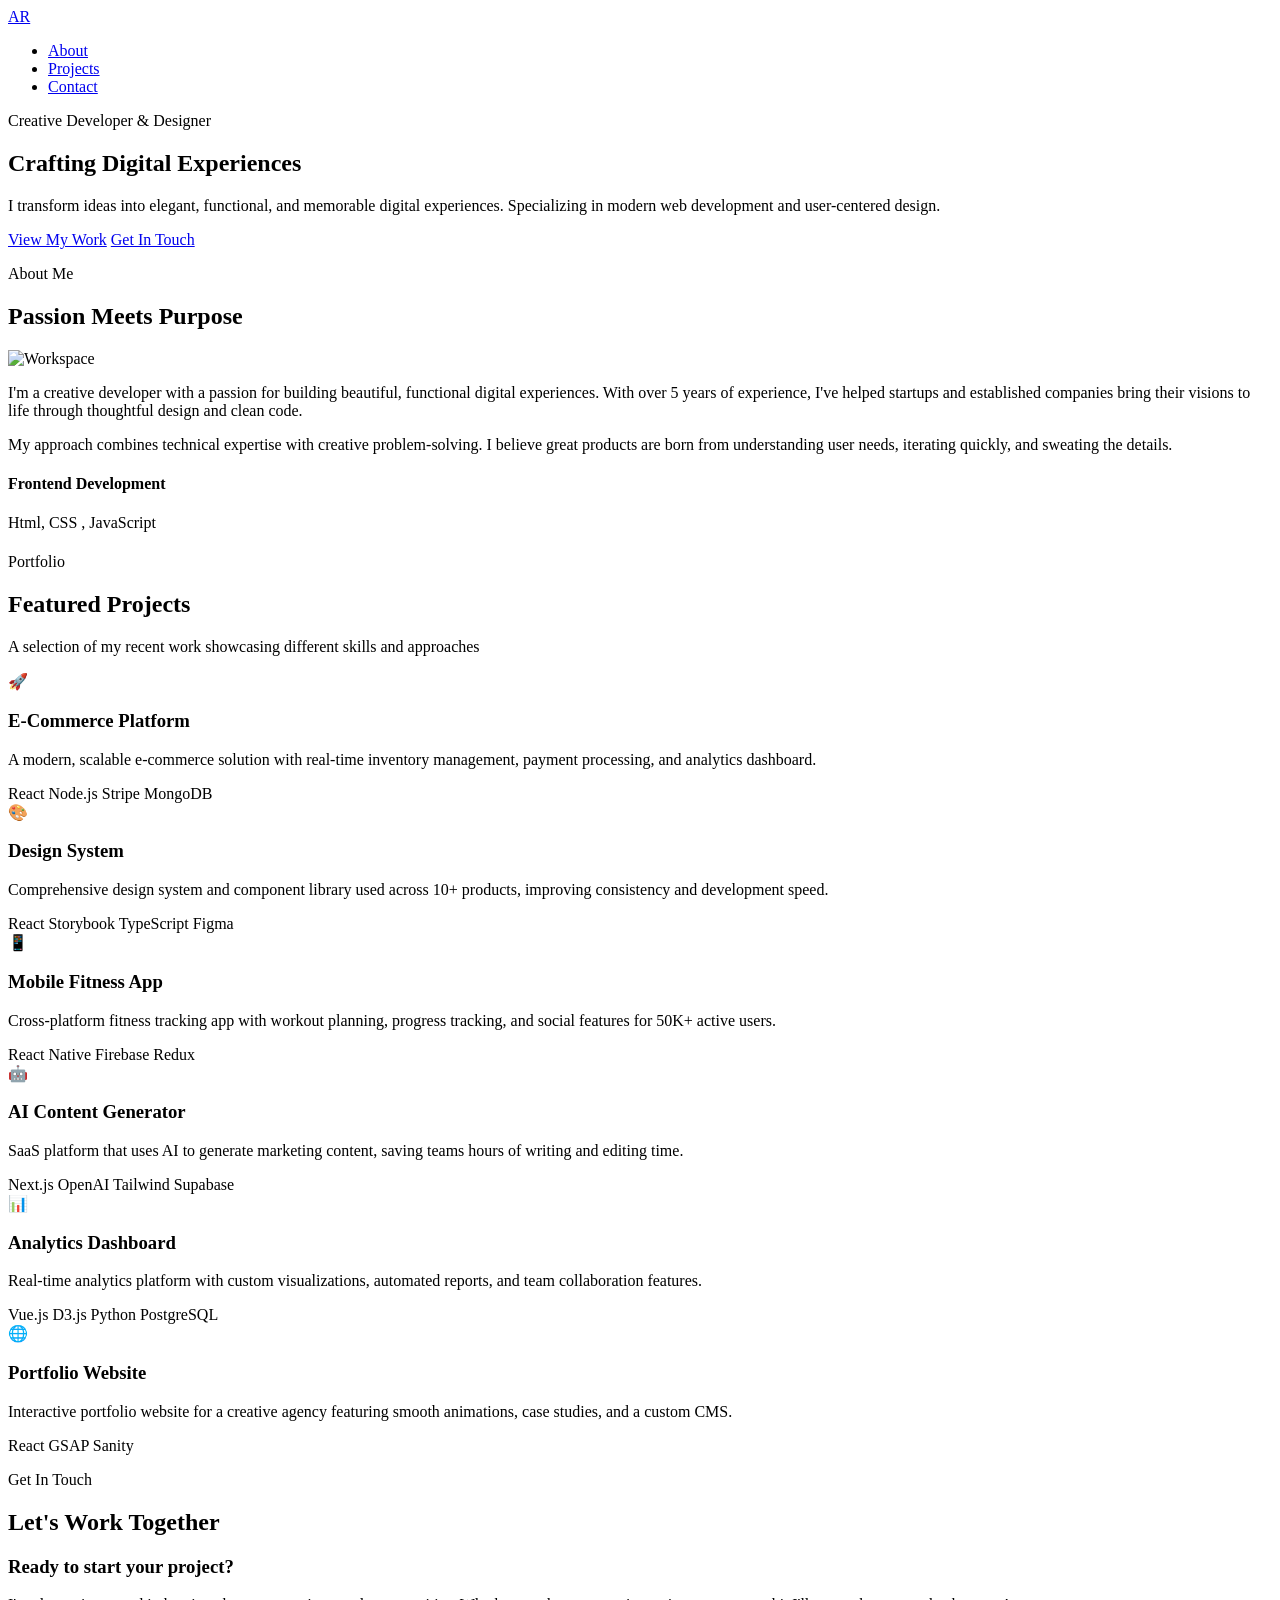
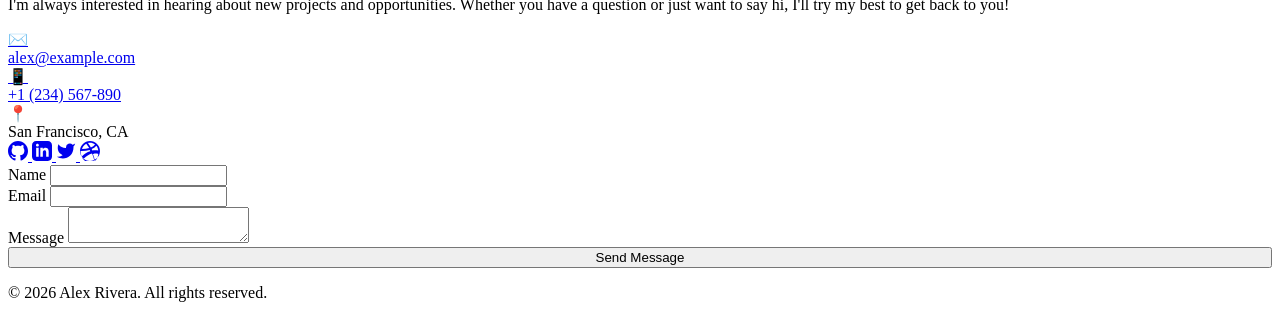
==== docs/index.html @ 1469ede4 "Added for easier access" ====
<!DOCTYPE html>
<html lang="en">
<head>
    <meta charset="UTF-8">
    <meta name="viewport" content="width=device-width, initial-scale=1.0">
    <title>PRem Subedi</title>
    <link href="https://fonts.googleapis.com/css2?family=Playfair+Display:wght@400;700;900&family=DM+Sans:wght@400;500;700&display=swap" rel="stylesheet">
    <link rel="stylesheet" href="style.css">
</head>
<body>
    <!-- Custom Cursor -->
    <div class="cursor-dot"></div>
    <div class="cursor-ring"></div>

    <!-- Navigation -->
    <nav>
        <div class="container">
            <a href="#" class="logo">AR</a>
            <ul class="nav-links">
                <li><a href="#about">About</a></li>
                <li><a href="#projects">Projects</a></li>
                <li><a href="#contact">Contact</a></li>
            </ul>
            <div class="menu-toggle">
                <span></span>
                <span></span>
                <span></span>
            </div>
        </div>
    </nav>

    <!-- Hero Section -->
    <section class="hero">
        <div class="hero-content">
            <p class="hero-subtitle">Creative Developer & Designer</p>
            <h1 class="hero-title">
                Crafting Digital
                <span class="highlight">Experiences</span>
            </h1>
            <p class="hero-description">
                I transform ideas into elegant, functional, and memorable digital experiences. 
                Specializing in modern web development and user-centered design.
            </p>
            <div class="cta-buttons">
                <a href="#projects" class="btn btn-primary">View My Work</a>
                <a href="#contact" class="btn btn-secondary">Get In Touch</a>
            </div>
        </div>
    </section>

    <!-- About Section -->
    <section id="about" class="fade-in">
        <div class="section-header">
            <p class="section-subtitle">About Me</p>
            <h2 class="section-title">Passion Meets Purpose</h2>
        </div>
        <div class="about-content">
            <div class="about-image">
                <img src="https://images.unsplash.com/photo-1498050108023-c5249f4df085?w=800&h=600&fit=crop" alt="Workspace">
            </div>
            <div class="about-text">
                <p>
                    I'm a creative developer with a passion for building beautiful, functional digital experiences. 
                    With over 5 years of experience, I've helped startups and established companies bring their 
                    visions to life through thoughtful design and clean code.
                </p>
                <p>
                    My approach combines technical expertise with creative problem-solving. I believe great 
                    products are born from understanding user needs, iterating quickly, and sweating the details.
                </p>
                <div class="skills-grid">
                    <div class="skill-item">
                        <h4>Frontend Development</h4>
                        <p>Html, CSS , JavaScript</p>
                    </div>
                    <div class="skill-item">
                        <h4></h4>
                        <p></p>
                    </div>
                    <div class="skill-item">
                        <h4></h4>
                        <p></p>
                    </div>
                    <div class="skill-item">
                        <h4></h4>
                        <p></p>
                    </div>
                </div>
            </div>
        </div>
    </section>

    <!-- Projects Section -->
    <section id="projects" class="fade-in">
        <div class="section-header">
            <p class="section-subtitle">Portfolio</p>
            <h2 class="section-title">Featured Projects</h2>
            <p class="section-description">
                A selection of my recent work showcasing different skills and approaches
            </p>
        </div>
        <div class="projects-grid">
            <div class="project-card">
                <div class="project-image">🚀</div>
                <div class="project-content">
                    <h3 class="project-title">E-Commerce Platform</h3>
                    <p class="project-description">
                        A modern, scalable e-commerce solution with real-time inventory management, 
                        payment processing, and analytics dashboard.
                    </p>
                    <div class="project-tags">
                        <span class="tag">React</span>
                        <span class="tag">Node.js</span>
                        <span class="tag">Stripe</span>
                        <span class="tag">MongoDB</span>
                    </div>
                </div>
            </div>

            <div class="project-card">
                <div class="project-image">🎨</div>
                <div class="project-content">
                    <h3 class="project-title">Design System</h3>
                    <p class="project-description">
                        Comprehensive design system and component library used across 10+ products, 
                        improving consistency and development speed.
                    </p>
                    <div class="project-tags">
                        <span class="tag">React</span>
                        <span class="tag">Storybook</span>
                        <span class="tag">TypeScript</span>
                        <span class="tag">Figma</span>
                    </div>
                </div>
            </div>

            <div class="project-card">
                <div class="project-image">📱</div>
                <div class="project-content">
                    <h3 class="project-title">Mobile Fitness App</h3>
                    <p class="project-description">
                        Cross-platform fitness tracking app with workout planning, progress tracking, 
                        and social features for 50K+ active users.
                    </p>
                    <div class="project-tags">
                        <span class="tag">React Native</span>
                        <span class="tag">Firebase</span>
                        <span class="tag">Redux</span>
                    </div>
                </div>
            </div>

            <div class="project-card">
                <div class="project-image">🤖</div>
                <div class="project-content">
                    <h3 class="project-title">AI Content Generator</h3>
                    <p class="project-description">
                        SaaS platform that uses AI to generate marketing content, saving teams hours 
                        of writing and editing time.
                    </p>
                    <div class="project-tags">
                        <span class="tag">Next.js</span>
                        <span class="tag">OpenAI</span>
                        <span class="tag">Tailwind</span>
                        <span class="tag">Supabase</span>
                    </div>
                </div>
            </div>

            <div class="project-card">
                <div class="project-image">📊</div>
                <div class="project-content">
                    <h3 class="project-title">Analytics Dashboard</h3>
                    <p class="project-description">
                        Real-time analytics platform with custom visualizations, automated reports, 
                        and team collaboration features.
                    </p>
                    <div class="project-tags">
                        <span class="tag">Vue.js</span>
                        <span class="tag">D3.js</span>
                        <span class="tag">Python</span>
                        <span class="tag">PostgreSQL</span>
                    </div>
                </div>
            </div>

            <div class="project-card">
                <div class="project-image">🌐</div>
                <div class="project-content">
                    <h3 class="project-title">Portfolio Website</h3>
                    <p class="project-description">
                        Interactive portfolio website for a creative agency featuring smooth animations, 
                        case studies, and a custom CMS.
                    </p>
                    <div class="project-tags">
                        <span class="tag">React</span>
                        <span class="tag">GSAP</span>
                        <span class="tag">Sanity</span>
                    </div>
                </div>
            </div>
        </div>
    </section>

    <!-- Contact Section -->
    <section id="contact" class="fade-in">
        <div class="section-header">
            <p class="section-subtitle">Get In Touch</p>
            <h2 class="section-title">Let's Work Together</h2>
        </div>
        <div class="contact-container">
            <div class="contact-info">
                <h3>Ready to start your project?</h3>
                <p>
                    I'm always interested in hearing about new projects and opportunities. 
                    Whether you have a question or just want to say hi, I'll try my best to get back to you!
                </p>
                <div class="contact-details">
                    <a href="mailto:alex@example.com" class="contact-item">
                        <div class="contact-icon">✉️</div>
                        <span>alex@example.com</span>
                    </a>
                    <a href="tel:+1234567890" class="contact-item">
                        <div class="contact-icon">📱</div>
                        <span>+1 (234) 567-890</span>
                    </a>
                    <div class="contact-item">
                        <div class="contact-icon">📍</div>
                        <span>San Francisco, CA</span>
                    </div>
                </div>
                <div class="social-links">
                    <a href="#" class="social-link" aria-label="GitHub">
                        <svg width="20" height="20" fill="currentColor" viewBox="0 0 24 24">
                            <path d="M12 0c-6.626 0-12 5.373-12 12 0 5.302 3.438 9.8 8.207 11.387.599.111.793-.261.793-.577v-2.234c-3.338.726-4.033-1.416-4.033-1.416-.546-1.387-1.333-1.756-1.333-1.756-1.089-.745.083-.729.083-.729 1.205.084 1.839 1.237 1.839 1.237 1.07 1.834 2.807 1.304 3.492.997.107-.775.418-1.305.762-1.604-2.665-.305-5.467-1.334-5.467-5.931 0-1.311.469-2.381 1.236-3.221-.124-.303-.535-1.524.117-3.176 0 0 1.008-.322 3.301 1.23.957-.266 1.983-.399 3.003-.404 1.02.005 2.047.138 3.006.404 2.291-1.552 3.297-1.23 3.297-1.23.653 1.653.242 2.874.118 3.176.77.84 1.235 1.911 1.235 3.221 0 4.609-2.807 5.624-5.479 5.921.43.372.823 1.102.823 2.222v3.293c0 .319.192.694.801.576 4.765-1.589 8.199-6.086 8.199-11.386 0-6.627-5.373-12-12-12z"/>
                        </svg>
                    </a>
                    <a href="#" class="social-link" aria-label="LinkedIn">
                        <svg width="20" height="20" fill="currentColor" viewBox="0 0 24 24">
                            <path d="M19 0h-14c-2.761 0-5 2.239-5 5v14c0 2.761 2.239 5 5 5h14c2.762 0 5-2.239 5-5v-14c0-2.761-2.238-5-5-5zm-11 19h-3v-11h3v11zm-1.5-12.268c-.966 0-1.75-.79-1.75-1.764s.784-1.764 1.75-1.764 1.75.79 1.75 1.764-.783 1.764-1.75 1.764zm13.5 12.268h-3v-5.604c0-3.368-4-3.113-4 0v5.604h-3v-11h3v1.765c1.396-2.586 7-2.777 7 2.476v6.759z"/>
                        </svg>
                    </a>
                    <a href="#" class="social-link" aria-label="Twitter">
                        <svg width="20" height="20" fill="currentColor" viewBox="0 0 24 24">
                            <path d="M23 3a10.9 10.9 0 01-3.14 1.53 4.48 4.48 0 00-7.86 3v1A10.66 10.66 0 013 4s-4 9 5 13a11.64 11.64 0 01-7 2c9 5 20 0 20-11.5a4.5 4.5 0 00-.08-.83A7.72 7.72 0 0023 3z"/>
                        </svg>
                    </a>
                    <a href="#" class="social-link" aria-label="Dribbble">
                        <svg width="20" height="20" fill="currentColor" viewBox="0 0 24 24">
                            <path d="M12 0c-6.628 0-12 5.373-12 12s5.372 12 12 12 12-5.373 12-12-5.372-12-12-12zm9.885 11.441c-2.575-.422-4.943-.445-7.103-.073-.244-.563-.49-1.125-.767-1.68 2.31-1 4.165-2.358 5.548-4.082 1.35 1.594 2.197 3.619 2.322 5.835zm-3.842-7.282c-1.205 1.554-2.868 2.783-4.986 3.68-1.016-1.861-2.178-3.676-3.488-5.438.779-.197 1.591-.314 2.431-.314 2.275 0 4.368.779 6.043 2.072zm-10.516-.993c1.331 1.742 2.511 3.538 3.537 5.381-2.43.715-5.331 1.082-8.684 1.105.692-2.835 2.601-5.193 5.147-6.486zm-5.522 8.834h.006c3.582-.009 6.765-.419 9.553-1.23.244.493.49.992.725 1.496-3.868 1.118-7.242 3.24-10.124 6.356-.908-1.724-1.416-3.67-1.416-5.744 0-.277.028-.549.056-.821v-.057zm2.982 8.778c2.612-2.82 5.738-4.776 9.37-5.874.122.25.233.501.344.753 1.361 3.083 2.302 6.549 2.816 10.396-1.19.521-2.497.806-3.873.806-3.695 0-6.943-1.658-9.113-4.26-.403-.43-.778-.889-1.125-1.375-.26-.355-.498-.724-.719-1.108zm13.059 4.563c-.438-3.568-1.299-6.778-2.581-9.62.139-.046.283-.087.422-.133 2.02-.566 4.047-.589 6.07-.062-.278 4.015-2.373 7.457-5.497 9.477-.123.068-.252.134-.414.338z"/>
                        </svg>
                    </a>
                </div>
            </div>
            <div class="contact-form">
                <form id="contactForm">
                    <div class="form-group">
                        <label for="name">Name</label>
                        <input type="text" id="name" name="name" required>
                    </div>
                    <div class="form-group">
                        <label for="email">Email</label>
                        <input type="email" id="email" name="email" required>
                    </div>
                    <div class="form-group">
                        <label for="message">Message</label>
                        <textarea id="message" name="message" required></textarea>
                    </div>
                    <button type="submit" class="btn btn-primary" style="width: 100%;">Send Message</button>
                </form>
            </div>
        </div>
    </section>

    <!-- Footer -->
    <footer>
        <p>&copy; 2026 Alex Rivera. All rights reserved.</p>
    </footer>

    <script src="script.js"></script>
</body>
</html>
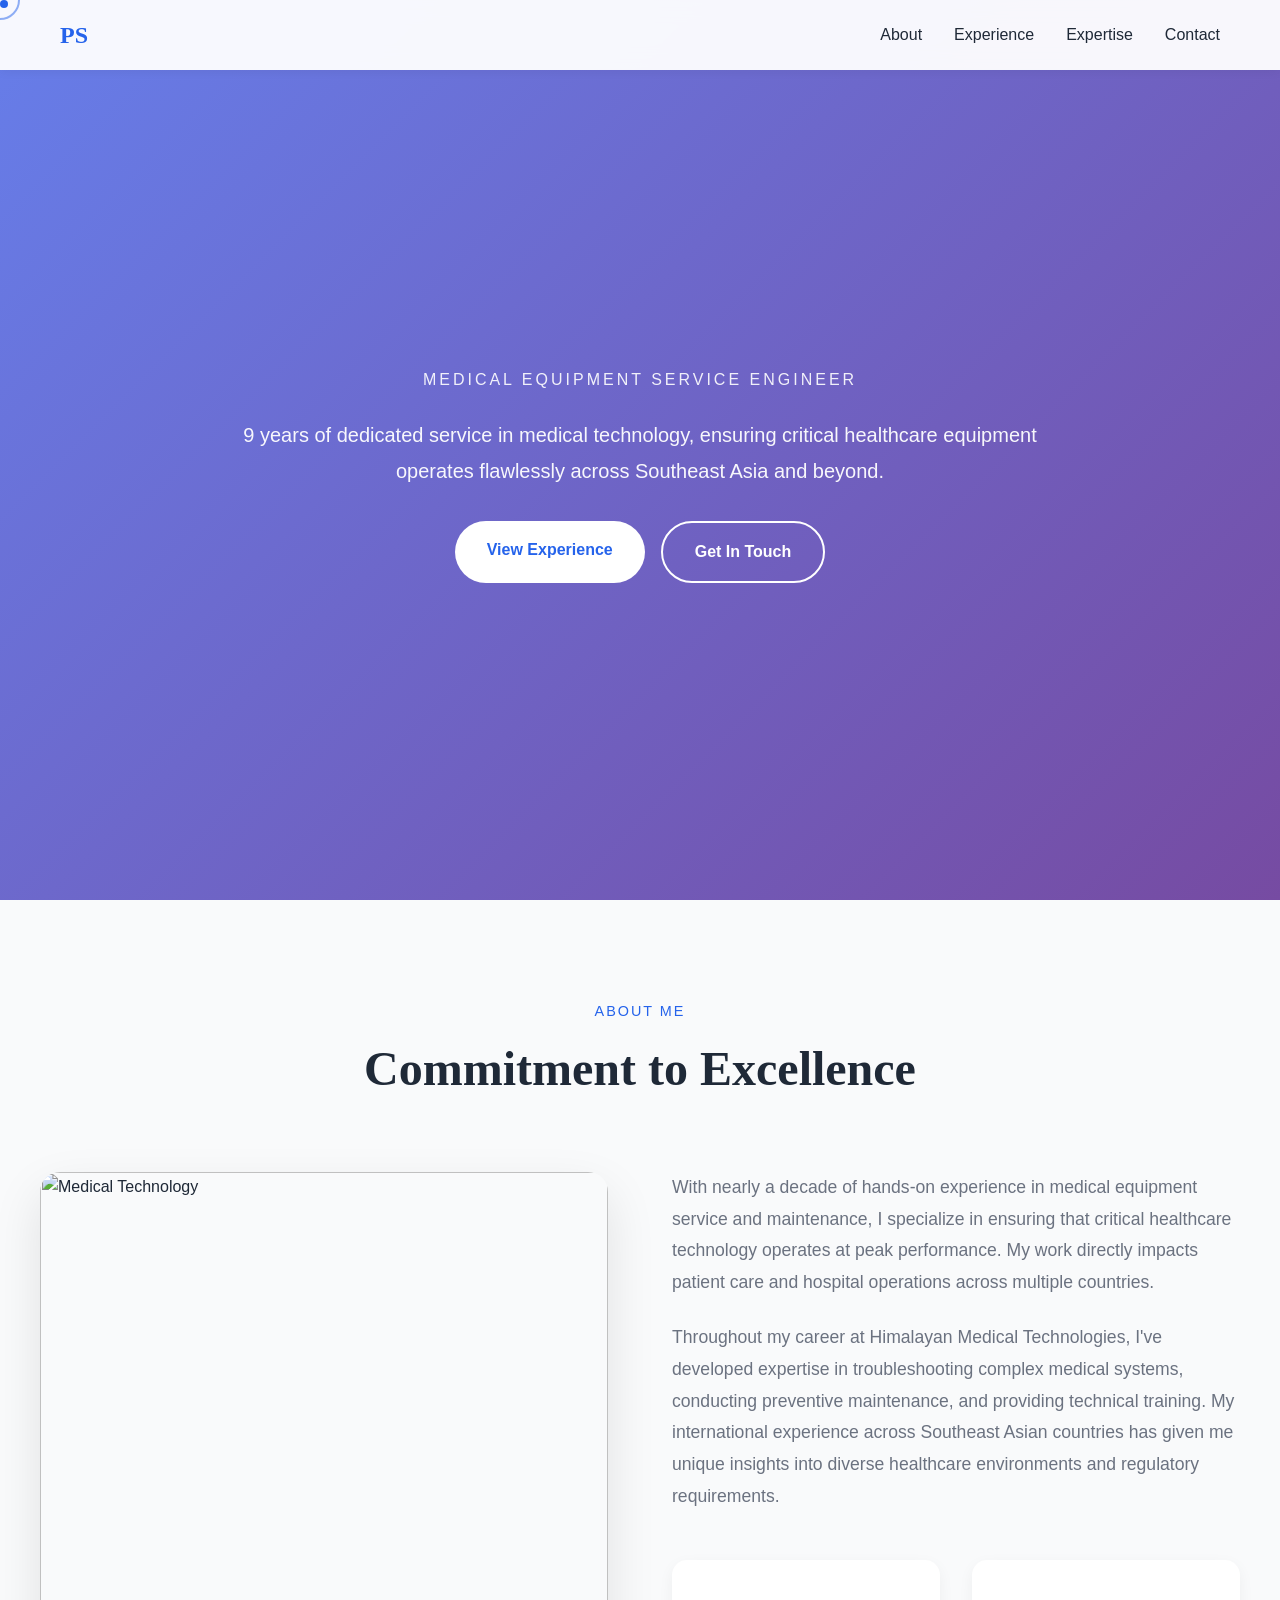
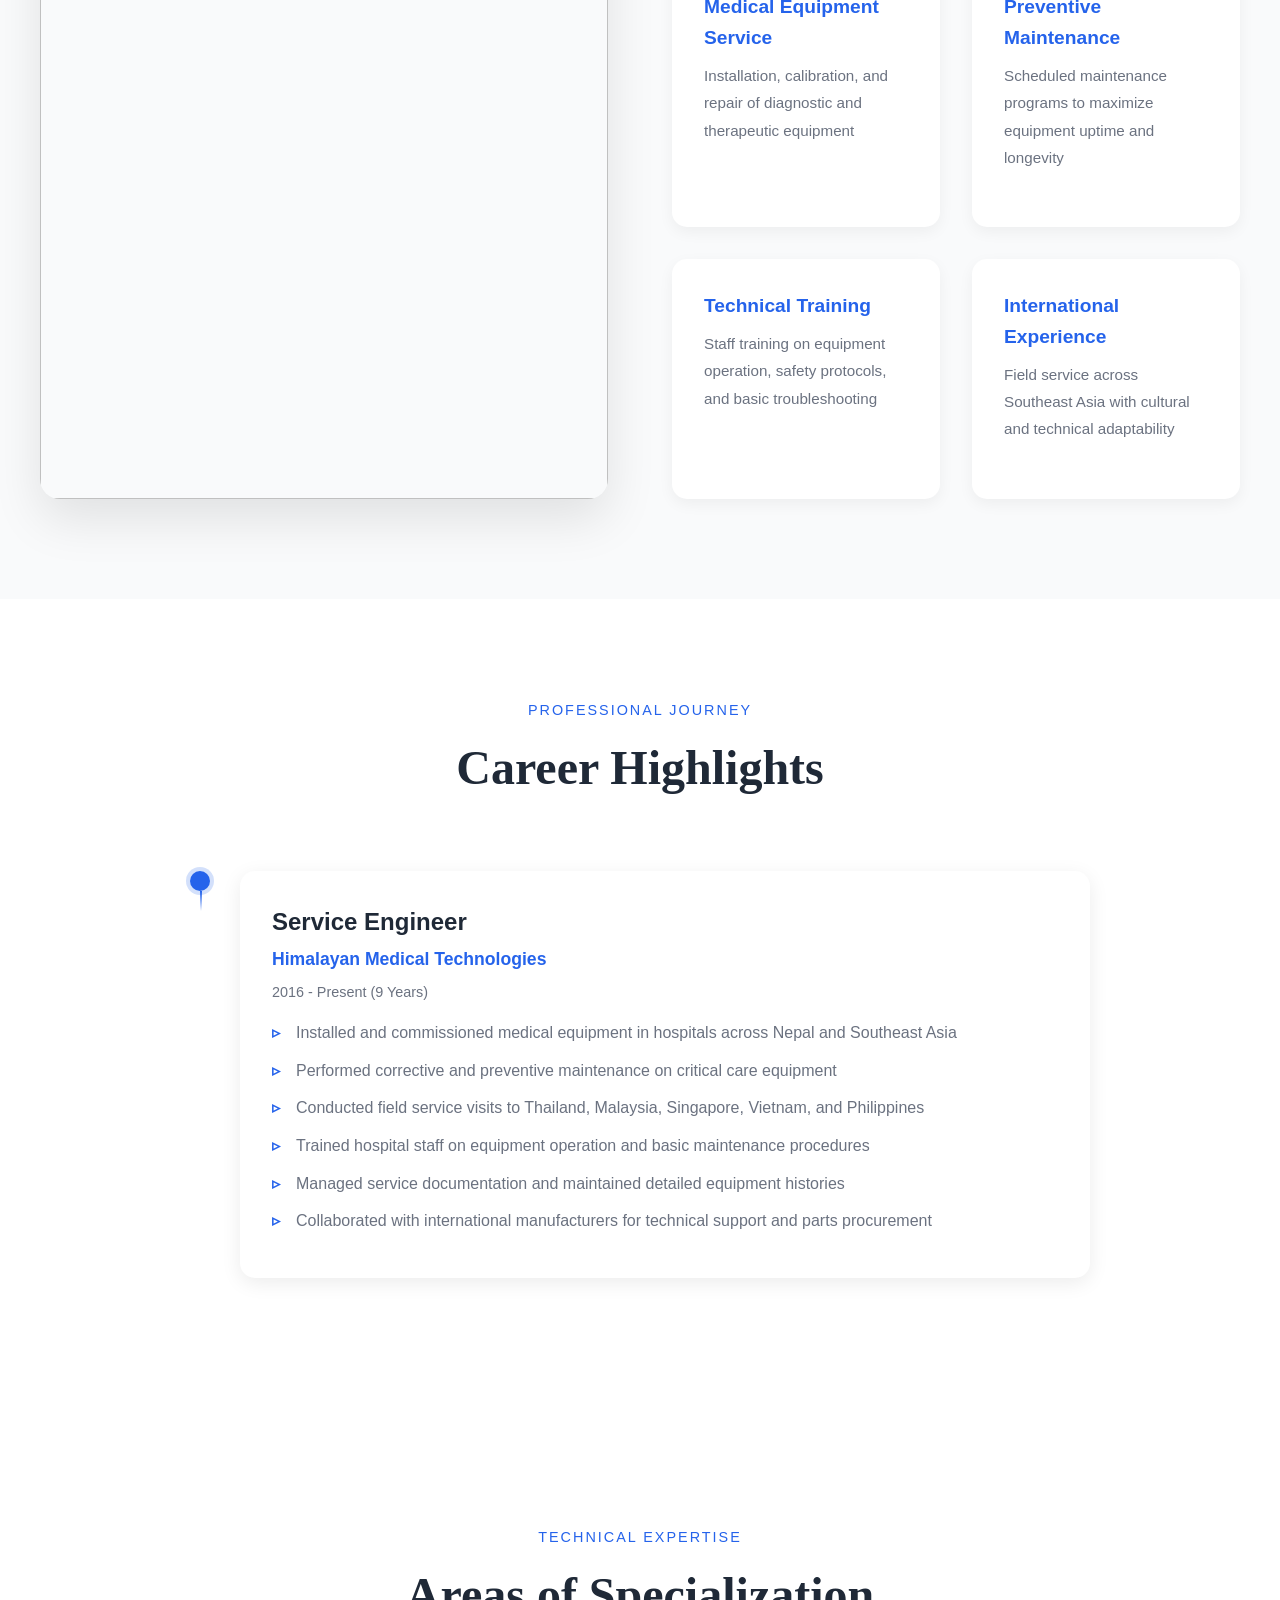
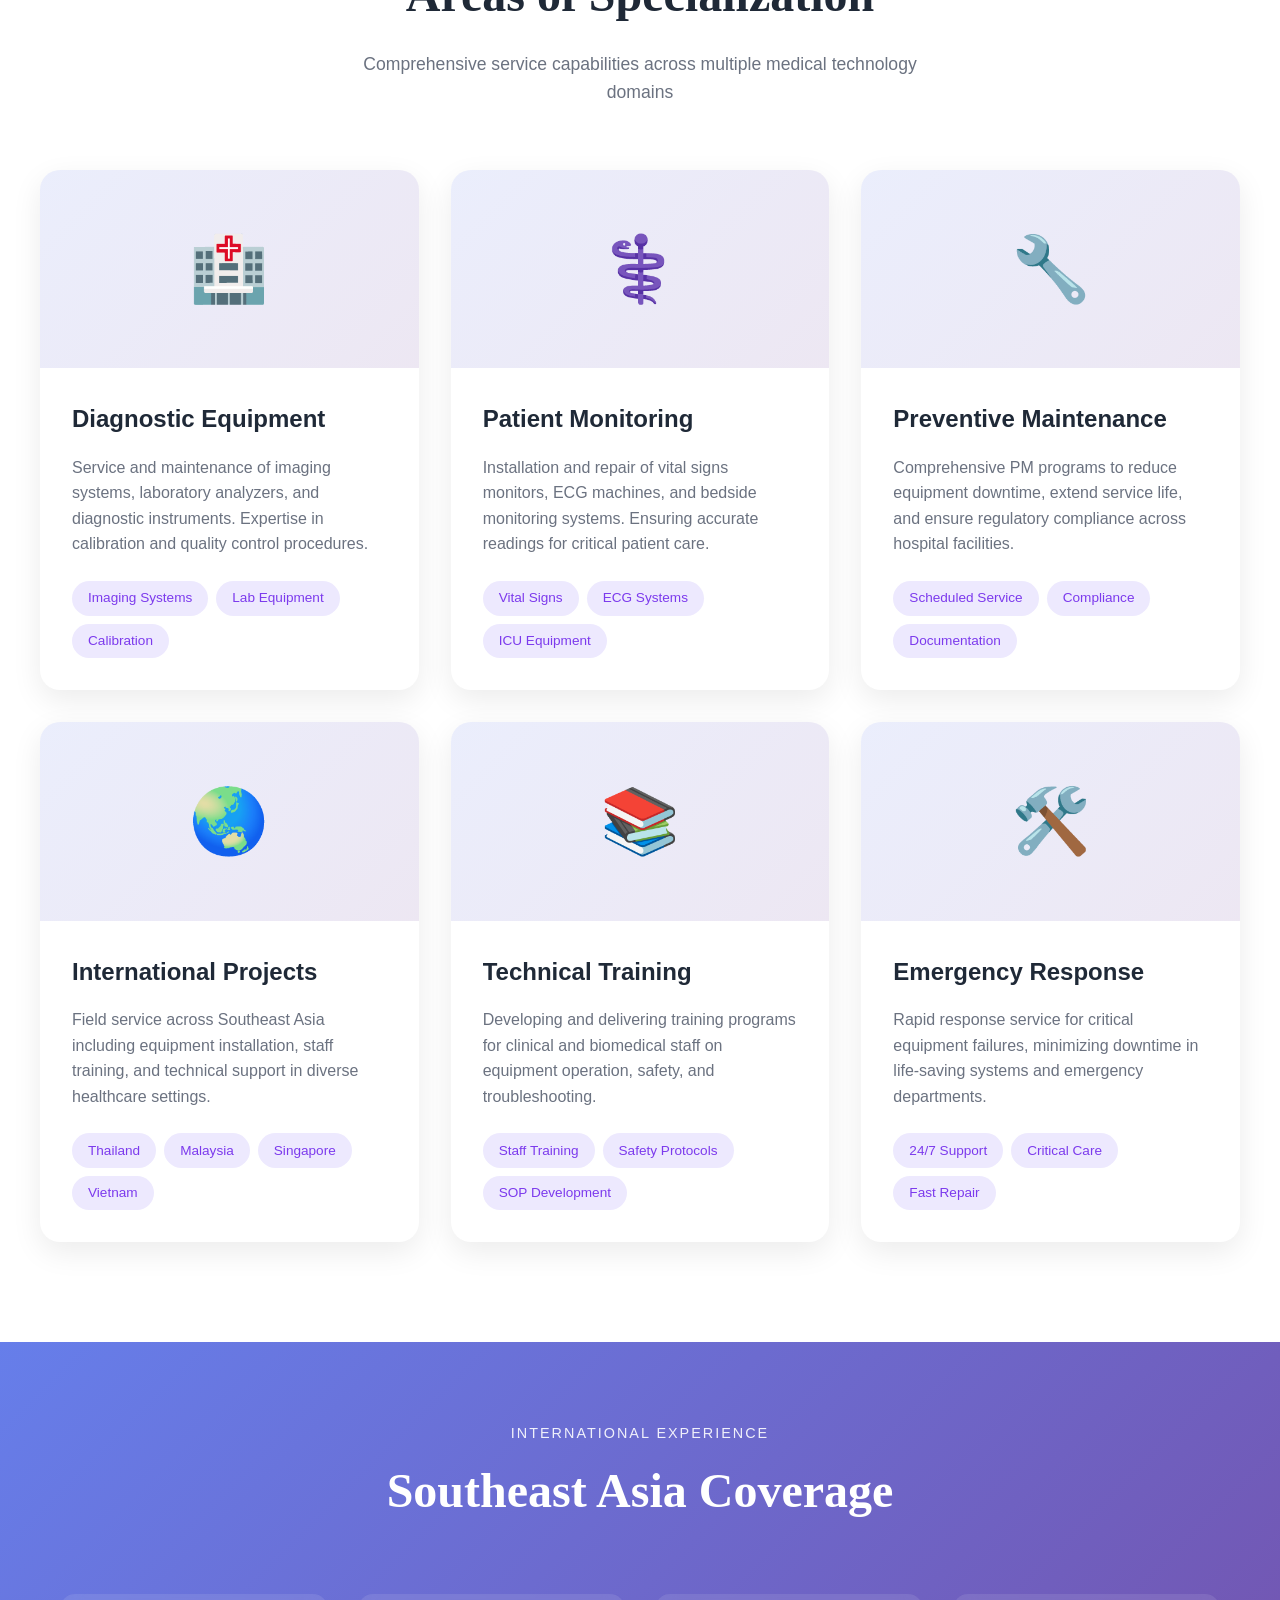
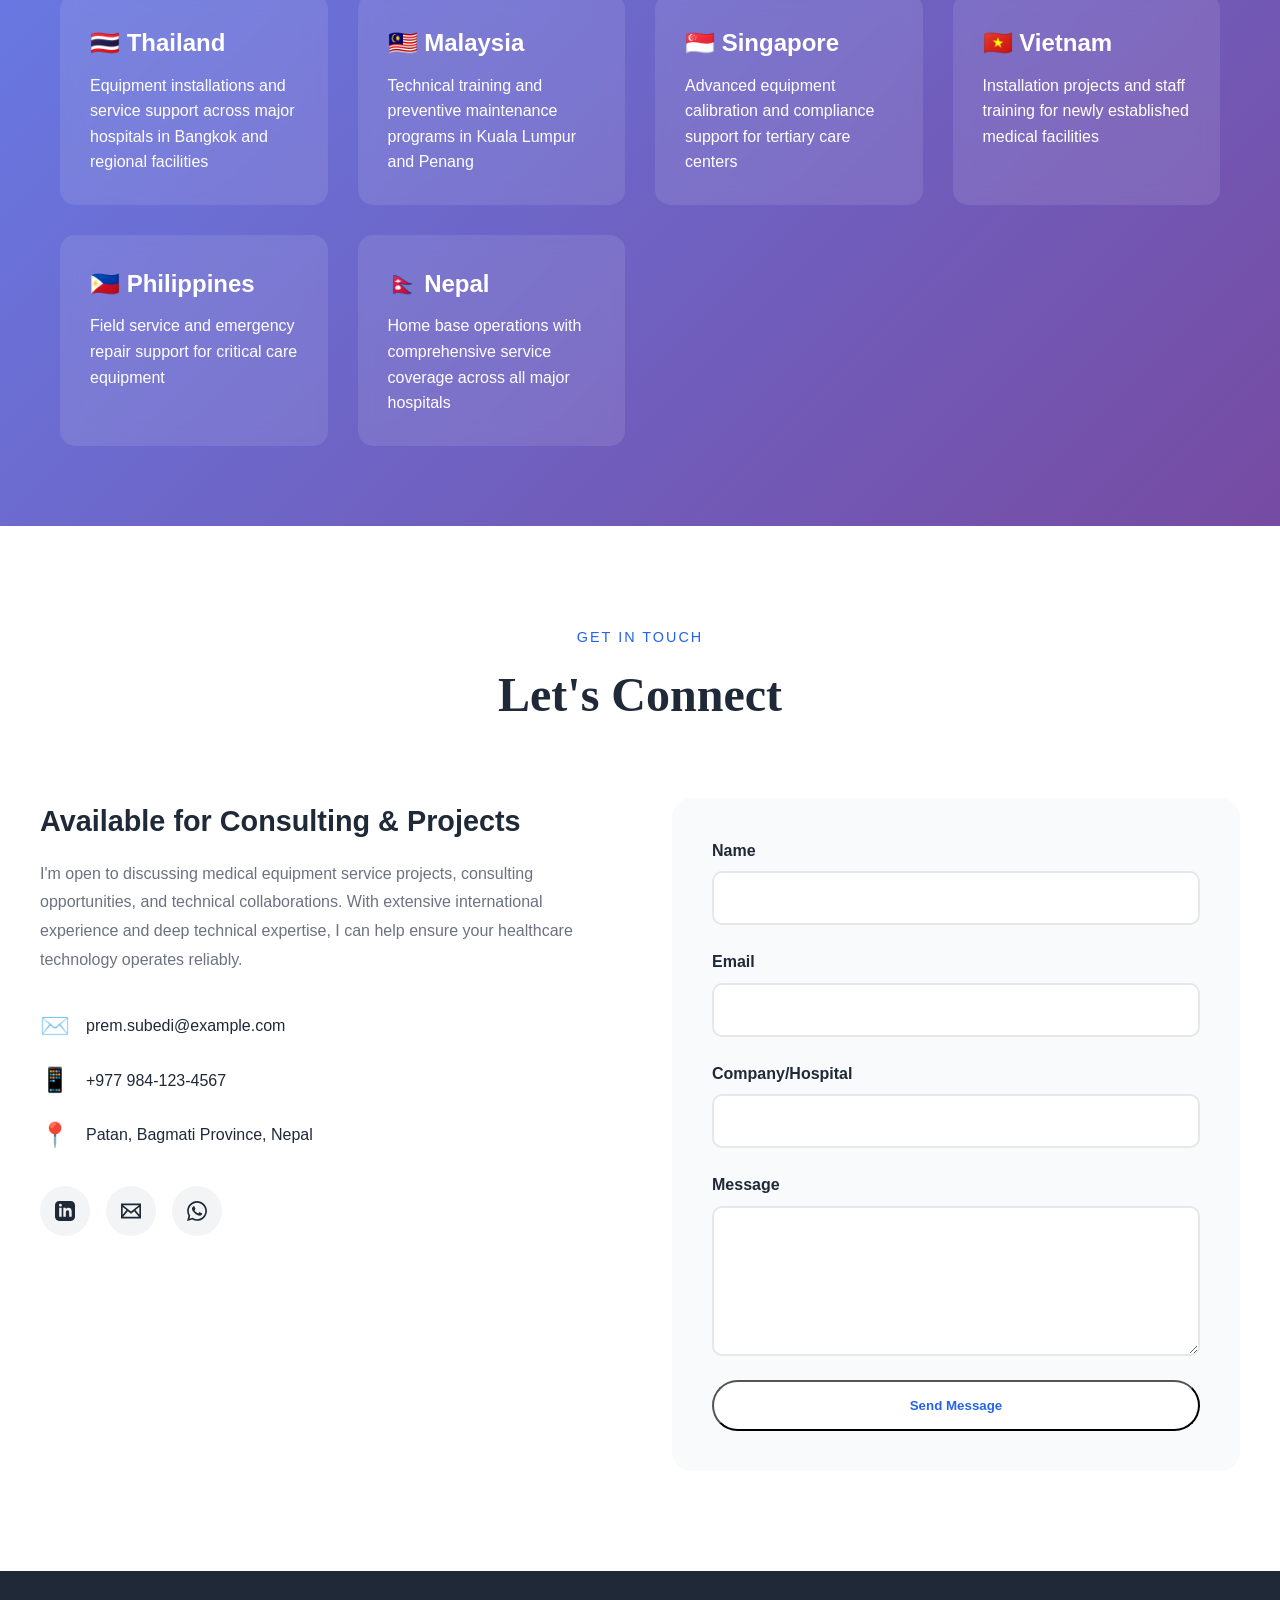
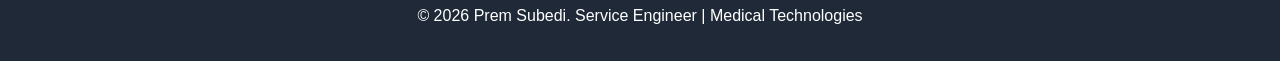
==== commit 0af8aef9: "Portfolio: added" ====
--- a/docs/index.html
+++ b/docs/index.html
@@ -1,11 +1,11 @@
-<!DOCTYPE html>
+        </div><!DOCTYPE html>
 <html lang="en">
 <head>
     <meta charset="UTF-8">
     <meta name="viewport" content="width=device-width, initial-scale=1.0">
-    <title>PRem Subedi</title>
+    <title>Prem Subedi - Service Engineer Portfolio</title>
     <link href="https://fonts.googleapis.com/css2?family=Playfair+Display:wght@400;700;900&family=DM+Sans:wght@400;500;700&display=swap" rel="stylesheet">
-    <link rel="stylesheet" href="style.css">
+    <link rel="stylesheet" href="portfolio.css">
 </head>
 <body>
     <!-- Custom Cursor -->
@@ -15,10 +15,11 @@
     <!-- Navigation -->
     <nav>
         <div class="container">
-            <a href="#" class="logo">AR</a>
+            <a href="#" class="logo">PS</a>
             <ul class="nav-links">
                 <li><a href="#about">About</a></li>
-                <li><a href="#projects">Projects</a></li>
+                <li><a href="#experience">Experience</a></li>
+                <li><a href="#expertise">Expertise</a></li>
                 <li><a href="#contact">Contact</a></li>
             </ul>
             <div class="menu-toggle">
@@ -32,17 +33,17 @@
     <!-- Hero Section -->
     <section class="hero">
         <div class="hero-content">
-            <p class="hero-subtitle">Creative Developer & Designer</p>
+            <p class="hero-subtitle">Medical Equipment Service Engineer</p>
             <h1 class="hero-title">
-                Crafting Digital
-                <span class="highlight">Experiences</span>
+                Engineering Excellence in
+                <span class="highlight">Healthcare</span>
             </h1>
             <p class="hero-description">
-                I transform ideas into elegant, functional, and memorable digital experiences. 
-                Specializing in modern web development and user-centered design.
+                9 years of dedicated service in medical technology, ensuring critical healthcare equipment 
+                operates flawlessly across Southeast Asia and beyond.
             </p>
             <div class="cta-buttons">
-                <a href="#projects" class="btn btn-primary">View My Work</a>
+                <a href="#experience" class="btn btn-primary">View Experience</a>
                 <a href="#contact" class="btn btn-secondary">Get In Touch</a>
             </div>
         </div>
@@ -52,151 +53,212 @@
     <section id="about" class="fade-in">
         <div class="section-header">
             <p class="section-subtitle">About Me</p>
-            <h2 class="section-title">Passion Meets Purpose</h2>
+            <h2 class="section-title">Commitment to Excellence</h2>
         </div>
         <div class="about-content">
             <div class="about-image">
-                <img src="https://images.unsplash.com/photo-1498050108023-c5249f4df085?w=800&h=600&fit=crop" alt="Workspace">
+                <img src="https://images.unsplash.com/photo-1581091226825-a6a2a5aee158?w=800&h=600&fit=crop" alt="Medical Technology">
             </div>
             <div class="about-text">
                 <p>
-                    I'm a creative developer with a passion for building beautiful, functional digital experiences. 
-                    With over 5 years of experience, I've helped startups and established companies bring their 
-                    visions to life through thoughtful design and clean code.
+                    With nearly a decade of hands-on experience in medical equipment service and maintenance, 
+                    I specialize in ensuring that critical healthcare technology operates at peak performance. 
+                    My work directly impacts patient care and hospital operations across multiple countries.
                 </p>
                 <p>
-                    My approach combines technical expertise with creative problem-solving. I believe great 
-                    products are born from understanding user needs, iterating quickly, and sweating the details.
+                    Throughout my career at Himalayan Medical Technologies, I've developed expertise in 
+                    troubleshooting complex medical systems, conducting preventive maintenance, and providing 
+                    technical training. My international experience across Southeast Asian countries has given 
+                    me unique insights into diverse healthcare environments and regulatory requirements.
                 </p>
                 <div class="skills-grid">
                     <div class="skill-item">
-                        <h4>Frontend Development</h4>
-                        <p>Html, CSS , JavaScript</p>
+                        <h4>Medical Equipment Service</h4>
+                        <p>Installation, calibration, and repair of diagnostic and therapeutic equipment</p>
                     </div>
                     <div class="skill-item">
-                        <h4></h4>
-                        <p></p>
+                        <h4>Preventive Maintenance</h4>
+                        <p>Scheduled maintenance programs to maximize equipment uptime and longevity</p>
                     </div>
                     <div class="skill-item">
-                        <h4></h4>
-                        <p></p>
+                        <h4>Technical Training</h4>
+                        <p>Staff training on equipment operation, safety protocols, and basic troubleshooting</p>
                     </div>
                     <div class="skill-item">
-                        <h4></h4>
-                        <p></p>
-                    </div>
-                </div>
-            </div>
-        </div>
-    </section>
-
-    <!-- Projects Section -->
-    <section id="projects" class="fade-in">
+                        <h4>International Experience</h4>
+                        <p>Field service across Southeast Asia with cultural and technical adaptability</p>
+                    </div>
+                </div>
+            </div>
+        </div>
+    </section>
+
+    <!-- Experience Section -->
+    <section id="experience" class="fade-in">
         <div class="section-header">
-            <p class="section-subtitle">Portfolio</p>
-            <h2 class="section-title">Featured Projects</h2>
+            <p class="section-subtitle">Professional Journey</p>
+            <h2 class="section-title">Career Highlights</h2>
+        </div>
+        <div class="experience-timeline">
+            <div class="timeline-item">
+                <div class="timeline-marker"></div>
+                <div class="timeline-content">
+                    <h3>Service Engineer</h3>
+                    <h4>Himalayan Medical Technologies</h4>
+                    <p class="timeline-period">2016 - Present (9 Years)</p>
+                    <ul>
+                        <li>Installed and commissioned medical equipment in hospitals across Nepal and Southeast Asia</li>
+                        <li>Performed corrective and preventive maintenance on critical care equipment</li>
+                        <li>Conducted field service visits to Thailand, Malaysia, Singapore, Vietnam, and Philippines</li>
+                        <li>Trained hospital staff on equipment operation and basic maintenance procedures</li>
+                        <li>Managed service documentation and maintained detailed equipment histories</li>
+                        <li>Collaborated with international manufacturers for technical support and parts procurement</li>
+                    </ul>
+                </div>
+            </div>
+        </div>
+    </section>
+
+    <!-- Expertise Section -->
+    <section id="expertise" class="fade-in">
+        <div class="section-header">
+            <p class="section-subtitle">Technical Expertise</p>
+            <h2 class="section-title">Areas of Specialization</h2>
             <p class="section-description">
-                A selection of my recent work showcasing different skills and approaches
+                Comprehensive service capabilities across multiple medical technology domains
             </p>
         </div>
         <div class="projects-grid">
             <div class="project-card">
-                <div class="project-image">🚀</div>
-                <div class="project-content">
-                    <h3 class="project-title">E-Commerce Platform</h3>
-                    <p class="project-description">
-                        A modern, scalable e-commerce solution with real-time inventory management, 
-                        payment processing, and analytics dashboard.
-                    </p>
-                    <div class="project-tags">
-                        <span class="tag">React</span>
-                        <span class="tag">Node.js</span>
-                        <span class="tag">Stripe</span>
-                        <span class="tag">MongoDB</span>
-                    </div>
-                </div>
-            </div>
-
-            <div class="project-card">
-                <div class="project-image">🎨</div>
-                <div class="project-content">
-                    <h3 class="project-title">Design System</h3>
-                    <p class="project-description">
-                        Comprehensive design system and component library used across 10+ products, 
-                        improving consistency and development speed.
-                    </p>
-                    <div class="project-tags">
-                        <span class="tag">React</span>
-                        <span class="tag">Storybook</span>
-                        <span class="tag">TypeScript</span>
-                        <span class="tag">Figma</span>
-                    </div>
-                </div>
-            </div>
-
-            <div class="project-card">
-                <div class="project-image">📱</div>
-                <div class="project-content">
-                    <h3 class="project-title">Mobile Fitness App</h3>
-                    <p class="project-description">
-                        Cross-platform fitness tracking app with workout planning, progress tracking, 
-                        and social features for 50K+ active users.
-                    </p>
-                    <div class="project-tags">
-                        <span class="tag">React Native</span>
-                        <span class="tag">Firebase</span>
-                        <span class="tag">Redux</span>
-                    </div>
-                </div>
-            </div>
-
-            <div class="project-card">
-                <div class="project-image">🤖</div>
-                <div class="project-content">
-                    <h3 class="project-title">AI Content Generator</h3>
-                    <p class="project-description">
-                        SaaS platform that uses AI to generate marketing content, saving teams hours 
-                        of writing and editing time.
-                    </p>
-                    <div class="project-tags">
-                        <span class="tag">Next.js</span>
-                        <span class="tag">OpenAI</span>
-                        <span class="tag">Tailwind</span>
-                        <span class="tag">Supabase</span>
-                    </div>
-                </div>
-            </div>
-
-            <div class="project-card">
-                <div class="project-image">📊</div>
-                <div class="project-content">
-                    <h3 class="project-title">Analytics Dashboard</h3>
-                    <p class="project-description">
-                        Real-time analytics platform with custom visualizations, automated reports, 
-                        and team collaboration features.
-                    </p>
-                    <div class="project-tags">
-                        <span class="tag">Vue.js</span>
-                        <span class="tag">D3.js</span>
-                        <span class="tag">Python</span>
-                        <span class="tag">PostgreSQL</span>
-                    </div>
-                </div>
-            </div>
-
-            <div class="project-card">
-                <div class="project-image">🌐</div>
-                <div class="project-content">
-                    <h3 class="project-title">Portfolio Website</h3>
-                    <p class="project-description">
-                        Interactive portfolio website for a creative agency featuring smooth animations, 
-                        case studies, and a custom CMS.
-                    </p>
-                    <div class="project-tags">
-                        <span class="tag">React</span>
-                        <span class="tag">GSAP</span>
-                        <span class="tag">Sanity</span>
-                    </div>
+                <div class="project-image">🏥</div>
+                <div class="project-content">
+                    <h3 class="project-title">Diagnostic Equipment</h3>
+                    <p class="project-description">
+                        Service and maintenance of imaging systems, laboratory analyzers, and diagnostic 
+                        instruments. Expertise in calibration and quality control procedures.
+                    </p>
+                    <div class="project-tags">
+                        <span class="tag">Imaging Systems</span>
+                        <span class="tag">Lab Equipment</span>
+                        <span class="tag">Calibration</span>
+                    </div>
+                </div>
+            </div>
+
+            <div class="project-card">
+                <div class="project-image">⚕️</div>
+                <div class="project-content">
+                    <h3 class="project-title">Patient Monitoring</h3>
+                    <p class="project-description">
+                        Installation and repair of vital signs monitors, ECG machines, and bedside monitoring 
+                        systems. Ensuring accurate readings for critical patient care.
+                    </p>
+                    <div class="project-tags">
+                        <span class="tag">Vital Signs</span>
+                        <span class="tag">ECG Systems</span>
+                        <span class="tag">ICU Equipment</span>
+                    </div>
+                </div>
+            </div>
+
+            <div class="project-card">
+                <div class="project-image">🔧</div>
+                <div class="project-content">
+                    <h3 class="project-title">Preventive Maintenance</h3>
+                    <p class="project-description">
+                        Comprehensive PM programs to reduce equipment downtime, extend service life, and 
+                        ensure regulatory compliance across hospital facilities.
+                    </p>
+                    <div class="project-tags">
+                        <span class="tag">Scheduled Service</span>
+                        <span class="tag">Compliance</span>
+                        <span class="tag">Documentation</span>
+                    </div>
+                </div>
+            </div>
+
+            <div class="project-card">
+                <div class="project-image">🌏</div>
+                <div class="project-content">
+                    <h3 class="project-title">International Projects</h3>
+                    <p class="project-description">
+                        Field service across Southeast Asia including equipment installation, staff training, 
+                        and technical support in diverse healthcare settings.
+                    </p>
+                    <div class="project-tags">
+                        <span class="tag">Thailand</span>
+                        <span class="tag">Malaysia</span>
+                        <span class="tag">Singapore</span>
+                        <span class="tag">Vietnam</span>
+                    </div>
+                </div>
+            </div>
+
+            <div class="project-card">
+                <div class="project-image">📚</div>
+                <div class="project-content">
+                    <h3 class="project-title">Technical Training</h3>
+                    <p class="project-description">
+                        Developing and delivering training programs for clinical and biomedical staff on 
+                        equipment operation, safety, and troubleshooting.
+                    </p>
+                    <div class="project-tags">
+                        <span class="tag">Staff Training</span>
+                        <span class="tag">Safety Protocols</span>
+                        <span class="tag">SOP Development</span>
+                    </div>
+                </div>
+            </div>
+
+            <div class="project-card">
+                <div class="project-image">🛠️</div>
+                <div class="project-content">
+                    <h3 class="project-title">Emergency Response</h3>
+                    <p class="project-description">
+                        Rapid response service for critical equipment failures, minimizing downtime in 
+                        life-saving systems and emergency departments.
+                    </p>
+                    <div class="project-tags">
+                        <span class="tag">24/7 Support</span>
+                        <span class="tag">Critical Care</span>
+                        <span class="tag">Fast Repair</span>
+                    </div>
+                </div>
+            </div>
+        </div>
+    </section>
+
+    <!-- Regional Experience Section -->
+    <section id="regions" class="fade-in" style="background: linear-gradient(135deg, #667eea 0%, #764ba2 100%); padding: 80px 0; color: white;">
+        <div class="section-header" style="color: white;">
+            <p class="section-subtitle" style="color: rgba(255,255,255,0.9);">International Experience</p>
+            <h2 class="section-title" style="color: white;">Southeast Asia Coverage</h2>
+        </div>
+        <div class="container">
+            <div style="display: grid; grid-template-columns: repeat(auto-fit, minmax(250px, 1fr)); gap: 30px; max-width: 1200px; margin: 0 auto;">
+                <div style="background: rgba(255,255,255,0.1); padding: 30px; border-radius: 15px; backdrop-filter: blur(10px);">
+                    <h3 style="font-size: 1.5rem; margin-bottom: 10px;">🇹🇭 Thailand</h3>
+                    <p>Equipment installations and service support across major hospitals in Bangkok and regional facilities</p>
+                </div>
+                <div style="background: rgba(255,255,255,0.1); padding: 30px; border-radius: 15px; backdrop-filter: blur(10px);">
+                    <h3 style="font-size: 1.5rem; margin-bottom: 10px;">🇲🇾 Malaysia</h3>
+                    <p>Technical training and preventive maintenance programs in Kuala Lumpur and Penang</p>
+                </div>
+                <div style="background: rgba(255,255,255,0.1); padding: 30px; border-radius: 15px; backdrop-filter: blur(10px);">
+                    <h3 style="font-size: 1.5rem; margin-bottom: 10px;">🇸🇬 Singapore</h3>
+                    <p>Advanced equipment calibration and compliance support for tertiary care centers</p>
+                </div>
+                <div style="background: rgba(255,255,255,0.1); padding: 30px; border-radius: 15px; backdrop-filter: blur(10px);">
+                    <h3 style="font-size: 1.5rem; margin-bottom: 10px;">🇻🇳 Vietnam</h3>
+                    <p>Installation projects and staff training for newly established medical facilities</p>
+                </div>
+                <div style="background: rgba(255,255,255,0.1); padding: 30px; border-radius: 15px; backdrop-filter: blur(10px);">
+                    <h3 style="font-size: 1.5rem; margin-bottom: 10px;">🇵🇭 Philippines</h3>
+                    <p>Field service and emergency repair support for critical care equipment</p>
+                </div>
+                <div style="background: rgba(255,255,255,0.1); padding: 30px; border-radius: 15px; backdrop-filter: blur(10px);">
+                    <h3 style="font-size: 1.5rem; margin-bottom: 10px;">🇳🇵 Nepal</h3>
+                    <p>Home base operations with comprehensive service coverage across all major hospitals</p>
                 </div>
             </div>
         </div>
@@ -206,48 +268,44 @@
     <section id="contact" class="fade-in">
         <div class="section-header">
             <p class="section-subtitle">Get In Touch</p>
-            <h2 class="section-title">Let's Work Together</h2>
+            <h2 class="section-title">Let's Connect</h2>
         </div>
         <div class="contact-container">
             <div class="contact-info">
-                <h3>Ready to start your project?</h3>
+                <h3>Available for Consulting & Projects</h3>
                 <p>
-                    I'm always interested in hearing about new projects and opportunities. 
-                    Whether you have a question or just want to say hi, I'll try my best to get back to you!
+                    I'm open to discussing medical equipment service projects, consulting opportunities, 
+                    and technical collaborations. With extensive international experience and deep technical 
+                    expertise, I can help ensure your healthcare technology operates reliably.
                 </p>
                 <div class="contact-details">
-                    <a href="mailto:alex@example.com" class="contact-item">
+                    <a href="mailto:prem.subedi@example.com" class="contact-item">
                         <div class="contact-icon">✉️</div>
-                        <span>alex@example.com</span>
-                    </a>
-                    <a href="tel:+1234567890" class="contact-item">
+                        <span>prem.subedi@example.com</span>
+                    </a>
+                    <a href="tel:+9779841234567" class="contact-item">
                         <div class="contact-icon">📱</div>
-                        <span>+1 (234) 567-890</span>
+                        <span>+977 984-123-4567</span>
                     </a>
                     <div class="contact-item">
                         <div class="contact-icon">📍</div>
-                        <span>San Francisco, CA</span>
+                        <span>Patan, Bagmati Province, Nepal</span>
                     </div>
                 </div>
                 <div class="social-links">
-                    <a href="#" class="social-link" aria-label="GitHub">
-                        <svg width="20" height="20" fill="currentColor" viewBox="0 0 24 24">
-                            <path d="M12 0c-6.626 0-12 5.373-12 12 0 5.302 3.438 9.8 8.207 11.387.599.111.793-.261.793-.577v-2.234c-3.338.726-4.033-1.416-4.033-1.416-.546-1.387-1.333-1.756-1.333-1.756-1.089-.745.083-.729.083-.729 1.205.084 1.839 1.237 1.839 1.237 1.07 1.834 2.807 1.304 3.492.997.107-.775.418-1.305.762-1.604-2.665-.305-5.467-1.334-5.467-5.931 0-1.311.469-2.381 1.236-3.221-.124-.303-.535-1.524.117-3.176 0 0 1.008-.322 3.301 1.23.957-.266 1.983-.399 3.003-.404 1.02.005 2.047.138 3.006.404 2.291-1.552 3.297-1.23 3.297-1.23.653 1.653.242 2.874.118 3.176.77.84 1.235 1.911 1.235 3.221 0 4.609-2.807 5.624-5.479 5.921.43.372.823 1.102.823 2.222v3.293c0 .319.192.694.801.576 4.765-1.589 8.199-6.086 8.199-11.386 0-6.627-5.373-12-12-12z"/>
-                        </svg>
-                    </a>
                     <a href="#" class="social-link" aria-label="LinkedIn">
                         <svg width="20" height="20" fill="currentColor" viewBox="0 0 24 24">
                             <path d="M19 0h-14c-2.761 0-5 2.239-5 5v14c0 2.761 2.239 5 5 5h14c2.762 0 5-2.239 5-5v-14c0-2.761-2.238-5-5-5zm-11 19h-3v-11h3v11zm-1.5-12.268c-.966 0-1.75-.79-1.75-1.764s.784-1.764 1.75-1.764 1.75.79 1.75 1.764-.783 1.764-1.75 1.764zm13.5 12.268h-3v-5.604c0-3.368-4-3.113-4 0v5.604h-3v-11h3v1.765c1.396-2.586 7-2.777 7 2.476v6.759z"/>
                         </svg>
                     </a>
-                    <a href="#" class="social-link" aria-label="Twitter">
+                    <a href="#" class="social-link" aria-label="Email">
                         <svg width="20" height="20" fill="currentColor" viewBox="0 0 24 24">
-                            <path d="M23 3a10.9 10.9 0 01-3.14 1.53 4.48 4.48 0 00-7.86 3v1A10.66 10.66 0 013 4s-4 9 5 13a11.64 11.64 0 01-7 2c9 5 20 0 20-11.5a4.5 4.5 0 00-.08-.83A7.72 7.72 0 0023 3z"/>
+                            <path d="M0 3v18h24v-18h-24zm6.623 7.929l-4.623 5.712v-9.458l4.623 3.746zm-4.141-5.929h19.035l-9.517 7.713-9.518-7.713zm5.694 7.188l3.824 3.099 3.83-3.104 5.612 6.817h-18.779l5.513-6.812zm9.208-1.264l4.616-3.741v9.348l-4.616-5.607z"/>
                         </svg>
                     </a>
-                    <a href="#" class="social-link" aria-label="Dribbble">
+                    <a href="#" class="social-link" aria-label="WhatsApp">
                         <svg width="20" height="20" fill="currentColor" viewBox="0 0 24 24">
-                            <path d="M12 0c-6.628 0-12 5.373-12 12s5.372 12 12 12 12-5.373 12-12-5.372-12-12-12zm9.885 11.441c-2.575-.422-4.943-.445-7.103-.073-.244-.563-.49-1.125-.767-1.68 2.31-1 4.165-2.358 5.548-4.082 1.35 1.594 2.197 3.619 2.322 5.835zm-3.842-7.282c-1.205 1.554-2.868 2.783-4.986 3.68-1.016-1.861-2.178-3.676-3.488-5.438.779-.197 1.591-.314 2.431-.314 2.275 0 4.368.779 6.043 2.072zm-10.516-.993c1.331 1.742 2.511 3.538 3.537 5.381-2.43.715-5.331 1.082-8.684 1.105.692-2.835 2.601-5.193 5.147-6.486zm-5.522 8.834h.006c3.582-.009 6.765-.419 9.553-1.23.244.493.49.992.725 1.496-3.868 1.118-7.242 3.24-10.124 6.356-.908-1.724-1.416-3.67-1.416-5.744 0-.277.028-.549.056-.821v-.057zm2.982 8.778c2.612-2.82 5.738-4.776 9.37-5.874.122.25.233.501.344.753 1.361 3.083 2.302 6.549 2.816 10.396-1.19.521-2.497.806-3.873.806-3.695 0-6.943-1.658-9.113-4.26-.403-.43-.778-.889-1.125-1.375-.26-.355-.498-.724-.719-1.108zm13.059 4.563c-.438-3.568-1.299-6.778-2.581-9.62.139-.046.283-.087.422-.133 2.02-.566 4.047-.589 6.07-.062-.278 4.015-2.373 7.457-5.497 9.477-.123.068-.252.134-.414.338z"/>
+                            <path d="M.057 24l1.687-6.163c-1.041-1.804-1.588-3.849-1.587-5.946.003-6.556 5.338-11.891 11.893-11.891 3.181.001 6.167 1.24 8.413 3.488 2.245 2.248 3.481 5.236 3.48 8.414-.003 6.557-5.338 11.892-11.893 11.892-1.99-.001-3.951-.5-5.688-1.448l-6.305 1.654zm6.597-3.807c1.676.995 3.276 1.591 5.392 1.592 5.448 0 9.886-4.434 9.889-9.885.002-5.462-4.415-9.89-9.881-9.892-5.452 0-9.887 4.434-9.889 9.884-.001 2.225.651 3.891 1.746 5.634l-.999 3.648 3.742-.981zm11.387-5.464c-.074-.124-.272-.198-.57-.347-.297-.149-1.758-.868-2.031-.967-.272-.099-.47-.149-.669.149-.198.297-.768.967-.941 1.165-.173.198-.347.223-.644.074-.297-.149-1.255-.462-2.39-1.475-.883-.788-1.48-1.761-1.653-2.059-.173-.297-.018-.458.13-.606.134-.133.297-.347.446-.521.151-.172.2-.296.3-.495.099-.198.05-.372-.025-.521-.075-.148-.669-1.611-.916-2.206-.242-.579-.487-.501-.669-.51l-.57-.01c-.198 0-.52.074-.792.372s-1.04 1.016-1.04 2.479 1.065 2.876 1.213 3.074c.149.198 2.095 3.2 5.076 4.487.709.306 1.263.489 1.694.626.712.226 1.36.194 1.872.118.571-.085 1.758-.719 2.006-1.413.248-.695.248-1.29.173-1.414z"/>
                         </svg>
                     </a>
                 </div>
@@ -263,6 +321,10 @@
                         <input type="email" id="email" name="email" required>
                     </div>
                     <div class="form-group">
+                        <label for="company">Company/Hospital</label>
+                        <input type="text" id="company" name="company">
+                    </div>
+                    <div class="form-group">
                         <label for="message">Message</label>
                         <textarea id="message" name="message" required></textarea>
                     </div>
@@ -274,9 +336,9 @@
 
     <!-- Footer -->
     <footer>
-        <p>&copy; 2026 Alex Rivera. All rights reserved.</p>
+        <p>&copy; 2026 Prem Subedi. Service Engineer | Medical Technologies</p>
     </footer>
 
-    <script src="script.js"></script>
+    <script src="portfolio.js"></script>
 </body>
 </html>
--- a/docs/portfolio.css
+++ b/docs/portfolio.css
@@ -0,0 +1,593 @@
+* {
+    margin: 0;
+    padding: 0;
+    box-sizing: border-box;
+}
+
+:root {
+    --primary-color: #2563eb;
+    --secondary-color: #7c3aed;
+    --text-dark: #1f2937;
+    --text-light: #6b7280;
+    --background: #ffffff;
+    --accent: #f59e0b;
+}
+
+body {
+    font-family: 'DM Sans', sans-serif;
+    line-height: 1.6;
+    color: var(--text-dark);
+    overflow-x: hidden;
+}
+
+.container {
+    max-width: 1200px;
+    margin: 0 auto;
+    padding: 0 20px;
+}
+
+/* Custom Cursor */
+.cursor-dot,
+.cursor-ring {
+    pointer-events: none;
+    position: fixed;
+    top: 0;
+    left: 0;
+    border-radius: 50%;
+    z-index: 10000;
+    opacity: 1;
+    transition: opacity 0.3s;
+}
+
+.cursor-dot {
+    width: 8px;
+    height: 8px;
+    background: var(--primary-color);
+}
+
+.cursor-ring {
+    width: 40px;
+    height: 40px;
+    border: 2px solid var(--primary-color);
+    opacity: 0.5;
+}
+
+@media (pointer: coarse) {
+    .cursor-dot,
+    .cursor-ring {
+        display: none;
+    }
+}
+
+/* Navigation */
+nav {
+    position: fixed;
+    top: 0;
+    width: 100%;
+    background: rgba(255, 255, 255, 0.95);
+    backdrop-filter: blur(10px);
+    z-index: 1000;
+    padding: 1rem 0;
+    box-shadow: 0 2px 10px rgba(0, 0, 0, 0.05);
+}
+
+nav .container {
+    display: flex;
+    justify-content: space-between;
+    align-items: center;
+}
+
+.logo {
+    font-size: 1.5rem;
+    font-weight: 900;
+    color: var(--primary-color);
+    text-decoration: none;
+    font-family: 'Playfair Display', serif;
+}
+
+.nav-links {
+    display: flex;
+    list-style: none;
+    gap: 2rem;
+}
+
+.nav-links a {
+    text-decoration: none;
+    color: var(--text-dark);
+    font-weight: 500;
+    transition: color 0.3s;
+}
+
+.nav-links a:hover {
+    color: var(--primary-color);
+}
+
+.menu-toggle {
+    display: none;
+    flex-direction: column;
+    gap: 5px;
+    cursor: pointer;
+}
+
+.menu-toggle span {
+    width: 25px;
+    height: 3px;
+    background: var(--text-dark);
+    transition: 0.3s;
+}
+
+@media (max-width: 768px) {
+    .nav-links {
+        position: fixed;
+        top: 70px;
+        right: -100%;
+        flex-direction: column;
+        background: white;
+        width: 200px;
+        padding: 2rem;
+        box-shadow: -2px 2px 10px rgba(0, 0, 0, 0.1);
+        transition: right 0.3s;
+    }
+
+    .nav-links.active {
+        right: 0;
+    }
+
+    .menu-toggle {
+        display: flex;
+    }
+}
+
+/* Hero Section */
+.hero {
+    min-height: 100vh;
+    display: flex;
+    align-items: center;
+    justify-content: center;
+    background: linear-gradient(135deg, #667eea 0%, #764ba2 100%);
+    color: white;
+    text-align: center;
+    padding: 100px 20px 50px;
+}
+
+.hero-content {
+    max-width: 800px;
+}
+
+.hero-subtitle {
+    font-size: 1rem;
+    text-transform: uppercase;
+    letter-spacing: 3px;
+    margin-bottom: 1rem;
+    opacity: 0.9;
+}
+
+.hero-title {
+    font-family: 'Playfair Display', serif;
+    font-size: clamp(2.5rem, 8vw, 4.5rem);
+    font-weight: 900;
+    line-height: 1.2;
+    margin-bottom: 1.5rem;
+}
+
+.highlight {
+    color: #fbbf24;
+    display: block;
+}
+
+.hero-description {
+    font-size: 1.25rem;
+    line-height: 1.8;
+    margin-bottom: 2rem;
+    opacity: 0.95;
+}
+
+.cta-buttons {
+    display: flex;
+    gap: 1rem;
+    justify-content: center;
+    flex-wrap: wrap;
+}
+
+.btn {
+    padding: 1rem 2rem;
+    text-decoration: none;
+    border-radius: 50px;
+    font-weight: 600;
+    transition: all 0.3s;
+    display: inline-block;
+}
+
+.btn-primary {
+    background: white;
+    color: var(--primary-color);
+}
+
+.btn-primary:hover {
+    transform: translateY(-3px);
+    box-shadow: 0 10px 25px rgba(0, 0, 0, 0.2);
+}
+
+.btn-secondary {
+    background: transparent;
+    color: white;
+    border: 2px solid white;
+}
+
+.btn-secondary:hover {
+    background: white;
+    color: var(--primary-color);
+}
+
+/* Sections */
+section {
+    padding: 100px 20px;
+}
+
+.section-header {
+    text-align: center;
+    margin-bottom: 4rem;
+}
+
+.section-subtitle {
+    color: var(--primary-color);
+    font-size: 0.9rem;
+    text-transform: uppercase;
+    letter-spacing: 2px;
+    margin-bottom: 0.5rem;
+}
+
+.section-title {
+    font-family: 'Playfair Display', serif;
+    font-size: clamp(2rem, 5vw, 3rem);
+    font-weight: 900;
+    color: var(--text-dark);
+    margin-bottom: 1rem;
+}
+
+.section-description {
+    color: var(--text-light);
+    font-size: 1.1rem;
+    max-width: 600px;
+    margin: 0 auto;
+}
+
+/* About Section */
+#about {
+    background: #f9fafb;
+}
+
+.about-content {
+    display: grid;
+    grid-template-columns: 1fr 1fr;
+    gap: 4rem;
+    max-width: 1200px;
+    margin: 0 auto;
+    align-items: center;
+}
+
+.about-image img {
+    width: 100%;
+    border-radius: 20px;
+    box-shadow: 0 20px 50px rgba(0, 0, 0, 0.1);
+}
+
+.about-text p {
+    margin-bottom: 1.5rem;
+    color: var(--text-light);
+    font-size: 1.1rem;
+    line-height: 1.8;
+}
+
+.skills-grid {
+    display: grid;
+    grid-template-columns: repeat(auto-fit, minmax(250px, 1fr));
+    gap: 2rem;
+    margin-top: 3rem;
+}
+
+.skill-item {
+    background: white;
+    padding: 2rem;
+    border-radius: 15px;
+    box-shadow: 0 5px 15px rgba(0, 0, 0, 0.05);
+    transition: transform 0.3s;
+}
+
+.skill-item:hover {
+    transform: translateY(-5px);
+}
+
+.skill-item h4 {
+    color: var(--primary-color);
+    margin-bottom: 0.5rem;
+    font-size: 1.2rem;
+}
+
+.skill-item p {
+    color: var(--text-light);
+    font-size: 0.95rem;
+}
+
+@media (max-width: 768px) {
+    .about-content {
+        grid-template-columns: 1fr;
+    }
+}
+
+/* Experience Timeline */
+.experience-timeline {
+    max-width: 900px;
+    margin: 0 auto;
+    position: relative;
+}
+
+.timeline-item {
+    position: relative;
+    padding-left: 50px;
+    margin-bottom: 3rem;
+}
+
+.timeline-marker {
+    position: absolute;
+    left: 0;
+    top: 0;
+    width: 20px;
+    height: 20px;
+    background: var(--primary-color);
+    border-radius: 50%;
+    box-shadow: 0 0 0 4px rgba(37, 99, 235, 0.2);
+}
+
+.timeline-marker::before {
+    content: '';
+    position: absolute;
+    left: 50%;
+    top: 20px;
+    width: 2px;
+    height: 100%;
+    background: linear-gradient(to bottom, var(--primary-color), transparent);
+}
+
+.timeline-content {
+    background: white;
+    padding: 2rem;
+    border-radius: 15px;
+    box-shadow: 0 5px 20px rgba(0, 0, 0, 0.08);
+}
+
+.timeline-content h3 {
+    font-size: 1.5rem;
+    color: var(--text-dark);
+    margin-bottom: 0.25rem;
+}
+
+.timeline-content h4 {
+    color: var(--primary-color);
+    font-size: 1.1rem;
+    margin-bottom: 0.5rem;
+}
+
+.timeline-period {
+    color: var(--text-light);
+    font-size: 0.9rem;
+    margin-bottom: 1rem;
+}
+
+.timeline-content ul {
+    list-style: none;
+    padding-left: 0;
+}
+
+.timeline-content li {
+    padding-left: 1.5rem;
+    margin-bottom: 0.75rem;
+    position: relative;
+    color: var(--text-light);
+    line-height: 1.6;
+}
+
+.timeline-content li::before {
+    content: '▹';
+    position: absolute;
+    left: 0;
+    color: var(--primary-color);
+    font-weight: bold;
+}
+
+/* Projects Grid */
+.projects-grid {
+    display: grid;
+    grid-template-columns: repeat(auto-fit, minmax(350px, 1fr));
+    gap: 2rem;
+    max-width: 1200px;
+    margin: 0 auto;
+}
+
+.project-card {
+    background: white;
+    border-radius: 20px;
+    overflow: hidden;
+    box-shadow: 0 10px 30px rgba(0, 0, 0, 0.08);
+    transition: transform 0.3s, box-shadow 0.3s;
+}
+
+.project-card:hover {
+    transform: translateY(-10px);
+    box-shadow: 0 20px 40px rgba(0, 0, 0, 0.12);
+}
+
+.project-image {
+    font-size: 4rem;
+    text-align: center;
+    padding: 3rem;
+    background: linear-gradient(135deg, #667eea22 0%, #764ba222 100%);
+}
+
+.project-content {
+    padding: 2rem;
+}
+
+.project-title {
+    font-size: 1.5rem;
+    margin-bottom: 1rem;
+    color: var(--text-dark);
+}
+
+.project-description {
+    color: var(--text-light);
+    margin-bottom: 1.5rem;
+    line-height: 1.6;
+}
+
+.project-tags {
+    display: flex;
+    flex-wrap: wrap;
+    gap: 0.5rem;
+}
+
+.tag {
+    background: #ede9fe;
+    color: var(--secondary-color);
+    padding: 0.4rem 1rem;
+    border-radius: 20px;
+    font-size: 0.85rem;
+    font-weight: 500;
+}
+
+@media (max-width: 768px) {
+    .projects-grid {
+        grid-template-columns: 1fr;
+    }
+}
+
+/* Contact Section */
+.contact-container {
+    display: grid;
+    grid-template-columns: 1fr 1fr;
+    gap: 4rem;
+    max-width: 1200px;
+    margin: 0 auto;
+}
+
+.contact-info h3 {
+    font-size: 1.8rem;
+    margin-bottom: 1rem;
+}
+
+.contact-info p {
+    color: var(--text-light);
+    margin-bottom: 2rem;
+    line-height: 1.8;
+}
+
+.contact-details {
+    margin-bottom: 2rem;
+}
+
+.contact-item {
+    display: flex;
+    align-items: center;
+    gap: 1rem;
+    margin-bottom: 1rem;
+    text-decoration: none;
+    color: var(--text-dark);
+    transition: color 0.3s;
+}
+
+.contact-item:hover {
+    color: var(--primary-color);
+}
+
+.contact-icon {
+    font-size: 1.5rem;
+}
+
+.social-links {
+    display: flex;
+    gap: 1rem;
+}
+
+.social-link {
+    width: 50px;
+    height: 50px;
+    display: flex;
+    align-items: center;
+    justify-content: center;
+    background: #f3f4f6;
+    border-radius: 50%;
+    color: var(--text-dark);
+    transition: all 0.3s;
+}
+
+.social-link:hover {
+    background: var(--primary-color);
+    color: white;
+    transform: translateY(-3px);
+}
+
+/* Form */
+.contact-form {
+    background: #f9fafb;
+    padding: 2.5rem;
+    border-radius: 20px;
+}
+
+.form-group {
+    margin-bottom: 1.5rem;
+}
+
+.form-group label {
+    display: block;
+    margin-bottom: 0.5rem;
+    font-weight: 600;
+    color: var(--text-dark);
+}
+
+.form-group input,
+.form-group textarea {
+    width: 100%;
+    padding: 1rem;
+    border: 2px solid #e5e7eb;
+    border-radius: 10px;
+    font-family: 'DM Sans', sans-serif;
+    font-size: 1rem;
+    transition: border-color 0.3s;
+}
+
+.form-group input:focus,
+.form-group textarea:focus {
+    outline: none;
+    border-color: var(--primary-color);
+}
+
+.form-group textarea {
+    min-height: 150px;
+    resize: vertical;
+}
+
+@media (max-width: 768px) {
+    .contact-container {
+        grid-template-columns: 1fr;
+    }
+}
+
+/* Footer */
+footer {
+    background: var(--text-dark);
+    color: white;
+    text-align: center;
+    padding: 2rem;
+}
+
+/* Fade-in Animation */
+.fade-in {
+    opacity: 0;
+    transform: translateY(30px);
+    transition: opacity 0.8s, transform 0.8s;
+}
+
+.fade-in.visible {
+    opacity: 1;
+    transform: translateY(0);
+}
